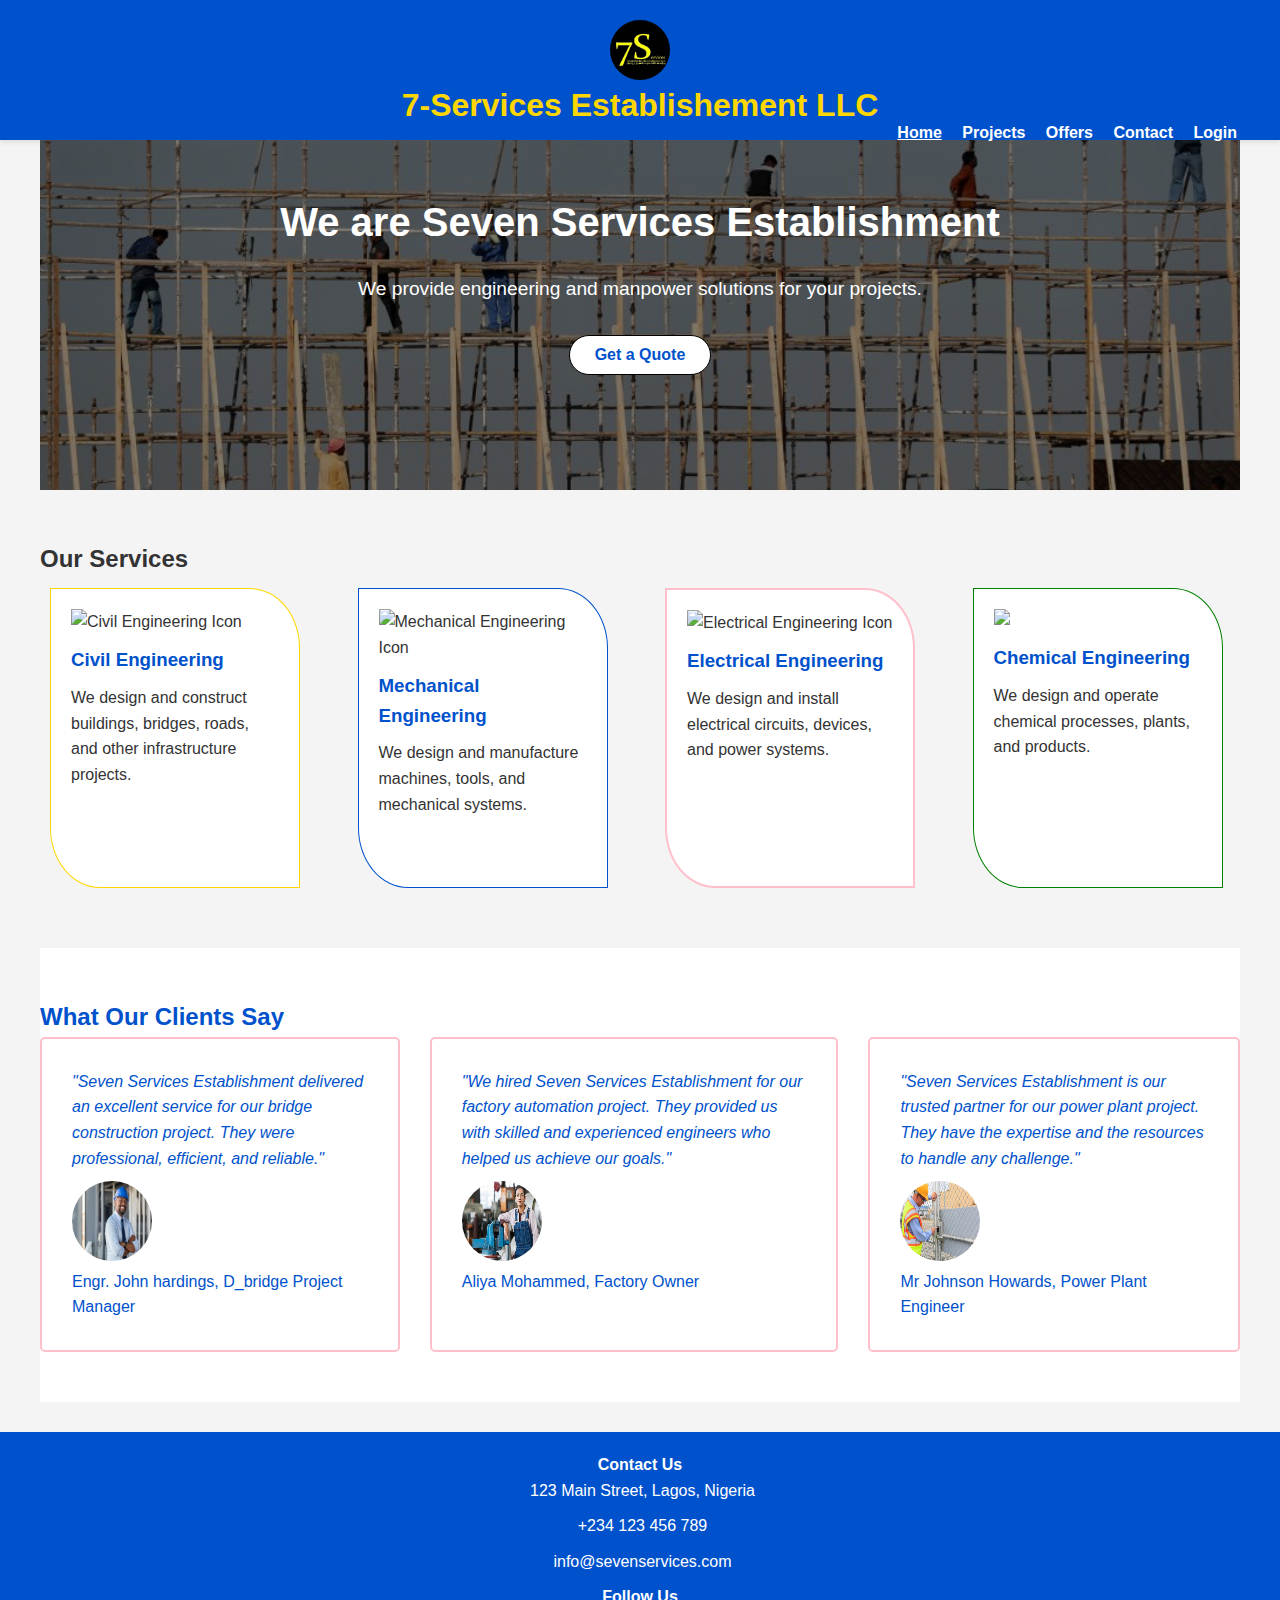
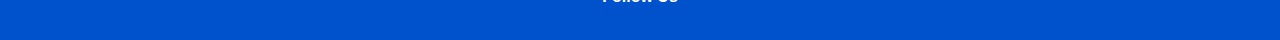
==== index.html @ 7efbdaae "all the files" ====
<!DOCTYPE html>
<html lang="en">
<head>
    <meta charset="UTF-8">
    <meta name="viewport" content="width=device-width, initial-scale=1.0">
    <!-- Link to the style.css file -->
    <link rel="stylesheet" href="style.css">
    <title>Seven Services Establishment - Engineering and Manpower Supplies</title>
</head>
<body>
    <!-- Header section with logo and navigation menu -->
    <header>
    <div class="container">
        <div class="logo">
            <!-- Replace the text logo with the required theme -->
            <img src="images/company-logo/logo.png" alt="7-SE" class="logo-image">
            <h1 class="gold-text">7-Services Establishement LLC</h1>
        </div>
        <nav>
            <!-- Navigation menu with links to other pages -->
            <ul>
                <li><a href="index.html" class="active">Home</a></li>
                <li><a href="projects.html">Projects</a></li>
                <li><a href="offers.html">Offers</a></li>
                <li><a href="contactForm.html">Contact</a></li>
                <li><a href="login.html">Login</a></li>
            </ul>
        </nav>
    </div>
</header>
    <!-- Main section with introduction, services, and testimonials -->
    <main>
        <div class="container">
            <!-- Introduction section with a catchy slogan and a call to action button -->
            <section class="intro">
                <h1>We are Seven Services Establishment</h1>
                <p>We provide engineering and manpower solutions for your projects.</p>
                <button class="quote-btn">Get a Quote</button>
            </section>
            <!-- Services section with icons and descriptions of the engineering fields we specialize in -->
            <section class="services">
                <h2>Our Services</h2>
                <div class="grid">
                    <!-- Each service has an icon, a title, and a short description -->
                    <div class="service">
						<div class="box box1">
                        <img src="https://img.freepik.com/free-vector/flat-design-construction-company-logo_23-2150051906.jpg?size=626&ext=jpg" alt="Civil Engineering Icon">
                        <h3>Civil Engineering</h3>
                        <p>We design and construct buildings, bridges, roads, and other infrastructure projects.</p>
                    </div>
				</div>
                    <div class="service">
						<div class="box box2">
                        <img src="https://img.freepik.com/free-vector/mechanical-repair-logo-design_23-2150074262.jpg?size=626&ext=jpg&ga=GA1.1.1077054890.1707579932&semt=ais" alt="Mechanical Engineering Icon">
                        <h3>Mechanical Engineering</h3>
                        <p>We design and manufacture machines, tools, and mechanical systems.</p>
                    </div>
					</div>
                    <div class="service">
						<div class="box box3">
                        <img src="https://img.freepik.com/free-vector/hand-drawn-energy-logo-template_23-2150009939.jpg?size=626&ext=jpg&ga=GA1.2.1077054890.1707579932&semt=ais.png" alt="Electrical Engineering Icon">
                        <h3>Electrical Engineering</h3>
                        <p>We design and install electrical circuits, devices, and power systems.</p>
                    </div>
					</div>
                    <div class="service">
						<div class="box box4">
                        <img src="https://img.freepik.com/premium-vector/gear-chemical-industrial-logo_23987-13.jpg?size=626&ext=jpg&ga=GA1.1.1077054890.1707579932&semt=ais">
                        <h3>Chemical Engineering</h3>
                        <p>We design and operate chemical processes, plants, and products.</p>
                    </div>
					</div>
                </div>
            </section>
            <!-- Testimonials section with quotes and images from our satisfied clients -->
            <section class="testimonials">
                <h2>What Our Clients Say</h2>
                <div class="slider">
                    <!-- Each testimonial has a quote, an image, and a name of the client -->
                    <div class="testimonial">
                        <blockquote>"Seven Services Establishment delivered an excellent service for our bridge construction project. They were professional, efficient, and reliable."</blockquote>
                        <img src="images/testimonials/client1.jpg" alt="Client 1 Image">
                        <p>Engr. John hardings, D_bridge Project Manager</p>
                    </div>
                    <div class="testimonial">
                        <blockquote>"We hired Seven Services Establishment for our factory automation project. They provided us with skilled and experienced engineers who helped us achieve our goals."</blockquote>
                        <img src="images/testimonials/client2.jpg" alt="Client 2 Image">
                        <p>Aliya Mohammed, Factory Owner</p>
                    </div>
                    <div class="testimonial">
                        <blockquote>"Seven Services Establishment is our trusted partner for our power plant project. They have the expertise and the resources to handle any challenge."</blockquote>
                        <img src="images/testimonials/client3.jpg" alt="Client 3 Image">
                        <p>Mr Johnson Howards, Power Plant Engineer</p>
                    </div>
                </div>
            </section>
        </div>
    </main>
    <!-- Footer section with contact information and social media links -->
    <footer>
        <div class="container">
            <div class="contact">
                <!-- Contact information with address, phone, and email -->
                <h4>Contact Us</h4>
                <p><i class="fas fa-map-marker-alt"></i> 123 Main Street, Lagos, Nigeria</p>
                <p><i class="fas fa-phone"></i> +234 123 456 789</p>
                <p><i class="fas fa-envelope"></i> info@sevenservices.com</p>
            </div>
            <div class="social">
                <!-- Social media links with icons -->
                <h4>Follow Us</h4>
                <ul>
                    <li><a href="#"><i class="fab fa-facebook-f"></i></a></li>
                    <li><a href="#"><i class="fab fa-twitter"></i></a></li>
                    <li><a href="#"><i class="fab fa-instagram"></i></a></li>
                    <li><a href="#"><i class="fab fa-linkedin-in"></i></a></li>
                </ul>
            </div>
        </div>
    </footer>
    <!-- Link to the scripts.js file -->
    <script src="scripts.js"></script>
</body>
</html>
---- style.css ----
/* Resetting default browser styles */
* {
  margin: 0;
  padding: 0;
  box-sizing: border-box;
}

/* Establishing a color scheme */
:root {
  --primary-color: #0052cc ;       /* Primary color for buttons and links */
  --secondary-color: #00c7d9;     /* Secondary color for accents and icons */
  --text-color: #333;             /* Main text color */
  --background-color: #f4f4f4;    /* Background color for the body */
}

body {
  font-family: 'Helvetica', sans-serif;
  line-height: 1.6;
  color: var(--text-color);
  background-color: var(--background-color);
}

/* Utility classes for padding and full-width containers */
.container {
  max-width: 1200px;
  margin: 0 auto;
  padding: 0, 15px;
}

.full-width {
  width: 100%;
  display: flex;
  justify-content: center;
  align-items: center;
}
/* Defining gold text color and centering the text for the header */
.gold-text {
  color: gold;
  text-align: center;
  font-size: 2em;
  /* additional styles, such as margin and padding, can be adjusted as needed */
}
/* Create a class for the boxes */
.box {
  width: 250px; /* Set the width of the content area */
  height: 300px; /* Set the height of the content area */
  padding: 20px; /* Add some space around the content area */
  margin: 10px; /* Add some space outside the border */
  box-sizing: border-box; /* Include the padding and border in the width and height calculation */
  border-radius: 0 20% 0 20%;
  display: inline-block; /* Make the boxes flow horizontally */
}

/* Add some background color to the boxes */
.box1 {
  background-color: white;
  border: 1px solid #FFD700;
}

.box2 {
  background-color: white;
  border: 1px solid #0052cc;
}

.box3 {
  background-color: white;
  border: 2px solid pink;
}
.box4 {
	background-color: white;
	border: 1px solid green;
}

/* Navigation and header styles */
header {
	background: var(--primary-color);
	color: white;
	padding: 20px 0;
	text-align: center; /* Center header content */
	box-shadow: 0 2px 5px rgba(0, 0, 0, 0.1);
}
/* Logo image styles */
.logo img.logo-image {
	height: 60px; /* Adjust as needed */
	width: 60px;  /* Make width and height equal for a perfect circle */
	border-radius: 50%; /* This creates the round shape */
	object-fit: cover; /* Ensures the image covers the area without being distorted */
	display: block; /* To display the image as a block-level element */
	margin: 0 auto;
	/* Centers the logo in the container */

}

/* The logo */
.logo {
	height: 100px;
}
nav {
	float: right;
}

nav ul {
	list-style-type: none;
	margin: 0;
	padding: 0;
}

nav ul li {
  margin-left: 10px;
  display: inline;
  padding: 3px;
  margin-bottom: 4px;

}

nav a {
  color: white;
  text-decoration: none;
  font-weight: bold;
}

nav a.active,
nav a:hover {
  text-decoration: underline;
}
/* Introduction styles with background image */
.intro {
  text-align: center;
  padding: 50px 0;
  /* Change the background image to use only the second image from your local folder */
  background-image: url('images/intro-img/image4.jpg');
  /* Adjust the position and size of the image as needed */
  background-position: center;
  background-size: cover;
  color: #ffffff;
  background-color: rgba(0, 0, 0, 0.5);
  background-blend-mode: darken;
  width: 100%;
  height: 350px;
  /* Remove the animation, background-repeat, and overflow properties */
}

/* Introduction styles with background image */
.quote-btn{
  border: 1px solid black;
  border-radius: 1.3rem;
  font-weight: 600;

}

.quote-btn:hover{
  background-color:#0052cc;
  color: white;
}

.intro h1 {
  font-size: 2.5em;
  margin-bottom: 20px;
}

.intro p {
  margin-bottom: 30px;
  font-size: 1.2em;
}

button {
  padding: 10px 25px;
  border: none;
  background: white;
  color: var(--primary-color);
  font-size: 1em;
  cursor: pointer;
  transition: background-color 0.3s ease;
}

button:hover {
  background: rgba(255, 255, 255, 0.9);
}

/* Services section */
.services {
  padding: 50px 0;
}

.services .grid {
  display: grid;
  grid-template-columns: repeat(auto-fit, minmax(250px, 1fr));
  gap: 30px;
}

.service img {
  width: 60px; /* Adjust service icon size */
  margin-bottom: 10px;
}

.service h3 {
  margin-bottom: 10px;
  color: var(--primary-color);
}

/* Testimonials slider */
.testimonials {
  padding: 50px 0;
  background-color: white;
  color: var(--primary-color);
}

.slider {
  display: flex;
  overflow-x: auto;
  gap: 30px;
}

.testimonial {
  min-width: 300px;
  border: 2px solid pink;
  padding: 30px;
  border-radius: 5px;
}

.testimonial blockquote {
  font-style: italic;
}

.testimonial img {
  height: 80px;
  width: 80px;/* Adjust client image size */
  border-radius: 50%;
  margin-top: 10px;
}

/* Footer styles */
footer {
  background-color: var(--primary-color);
  color: white;
  padding: 20px 0;
  margin-top: 30px;
}

.contact,
.social {
  text-align: center;
  margin-bottom: 10px;
}

.social ul {
  list-style-type: none;
  display: flex;
  justify-content: center;
}

.social li {
  margin: 0 10px;
}

.social a {
  color: white;
}

.social i {
  font-size: 1.5em;
}

.contact p {
  display: flex;
  align-items: center;
  justify-content: center;
  gap: 5px;
  margin-bottom: 10px;
}

.contact i {
  font-size: 1.2em;
}

/* Responsive styles */
@media (max-width: 768px) {
  header,
  .container,
  footer {
    padding: 20px 20px;

}
   /* Define gold text color */
/* Add this to your style.css file */

/* Define gold text color */
.gold-text {
  color: gold;
  margin: 0;
  padding: 10px 0;
  font-size: 2em;
  text-align: center;
}

/* Add the gold-text class to the header theme */
header .container .logo h1 {
  display: none; /* Hide the original logo text */
}
/* Additions to style.css after the existing CSS definitions */

/* Using Roboto for improved readability */
body {
    font-family: 'Roboto', sans-serif;
}

/* Form field animations */
input[type="text"],
input[type="password"] {
    transition: border 0.3s ease-in-out;
}

input[type="text"]:focus,
input[type="password"]:focus {
    border: 1px solid var(--secondary-color);
}

/* Hidden class for the caps-lock message */
.hidden {
    display: none;
}

/* Responsive input fields */
@media (max-width: 768px) {
    input[type="text"],
    input[type="password"] {
        width: 100%;
        margin-bottom: 10px;
    }
}
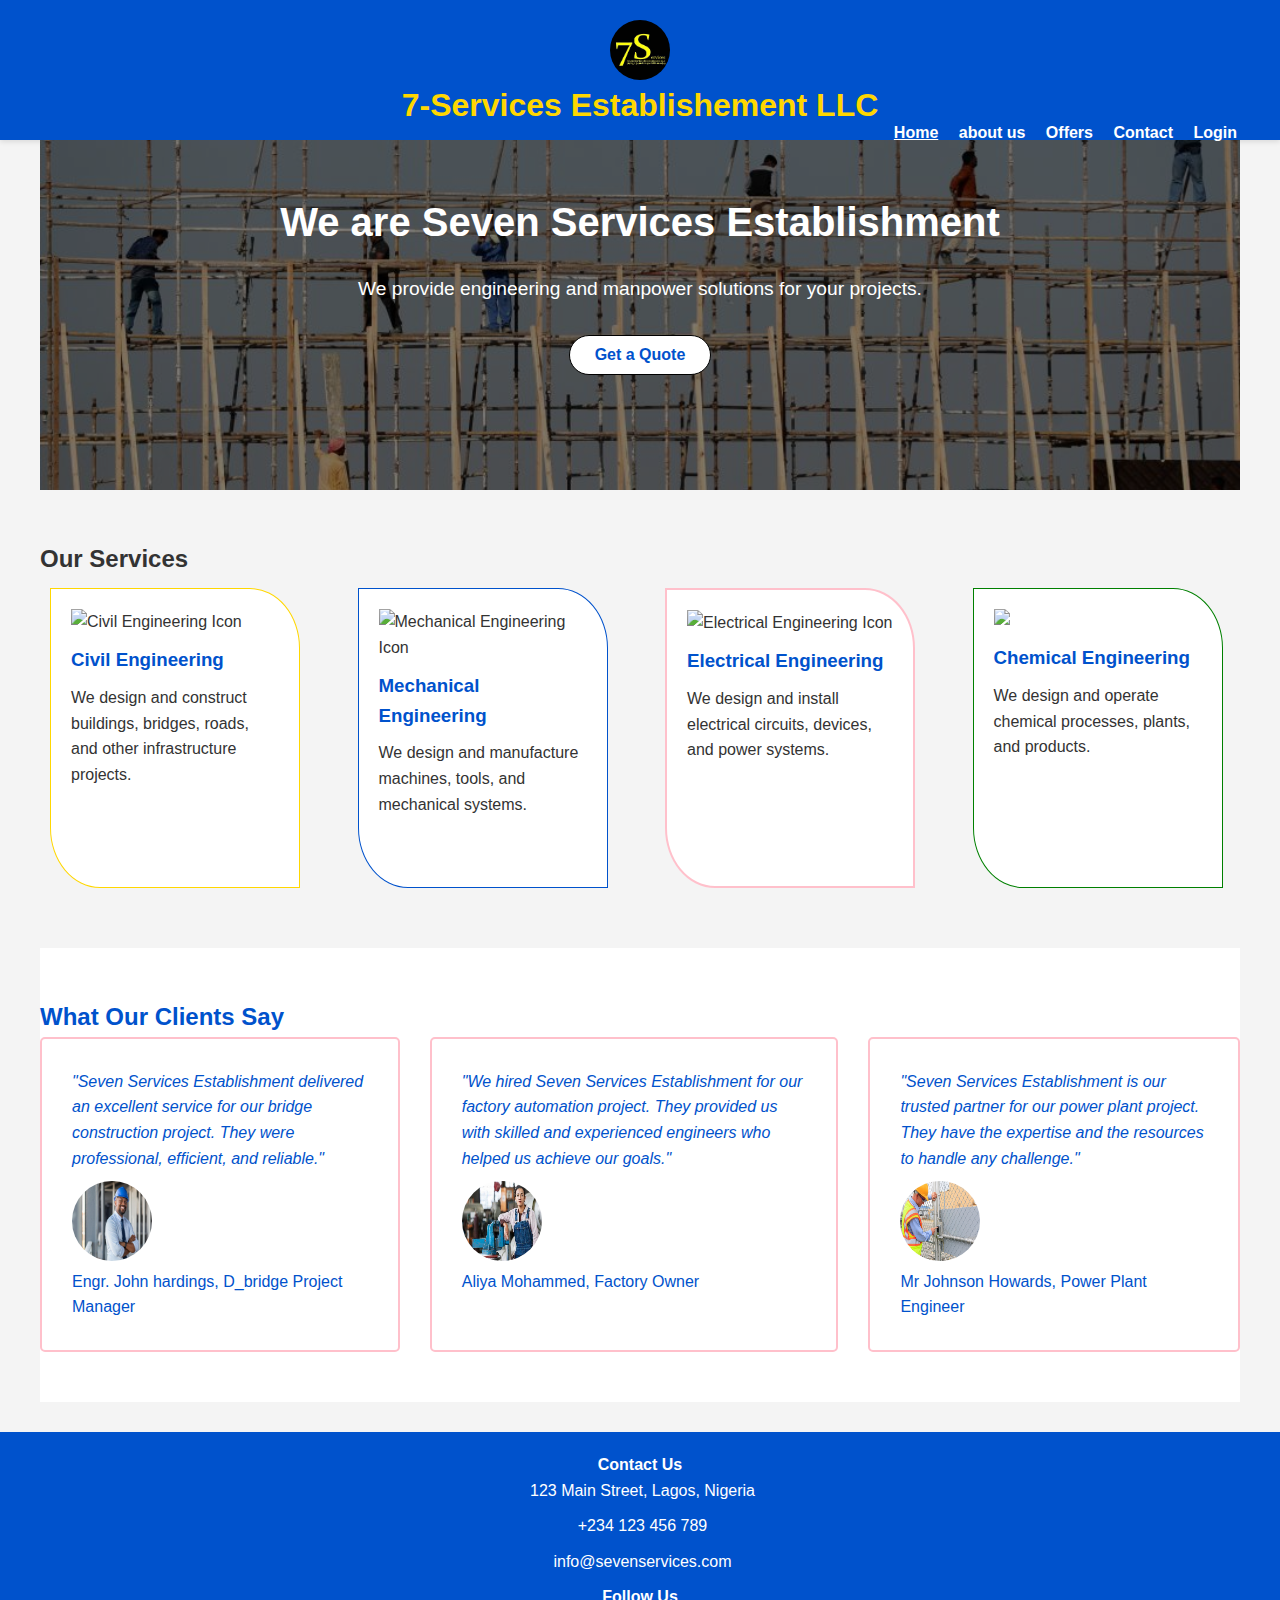
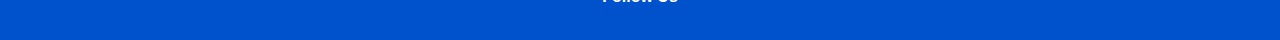
==== commit f496d92f: "ADDED ABOUT US PAGE" ====
--- a/index.html
+++ b/index.html
@@ -20,7 +20,7 @@
             <!-- Navigation menu with links to other pages -->
             <ul>
                 <li><a href="index.html" class="active">Home</a></li>
-                <li><a href="projects.html">Projects</a></li>
+                <li><a href="about.html">about us</a></li>
                 <li><a href="offers.html">Offers</a></li>
                 <li><a href="contactForm.html">Contact</a></li>
                 <li><a href="login.html">Login</a></li>
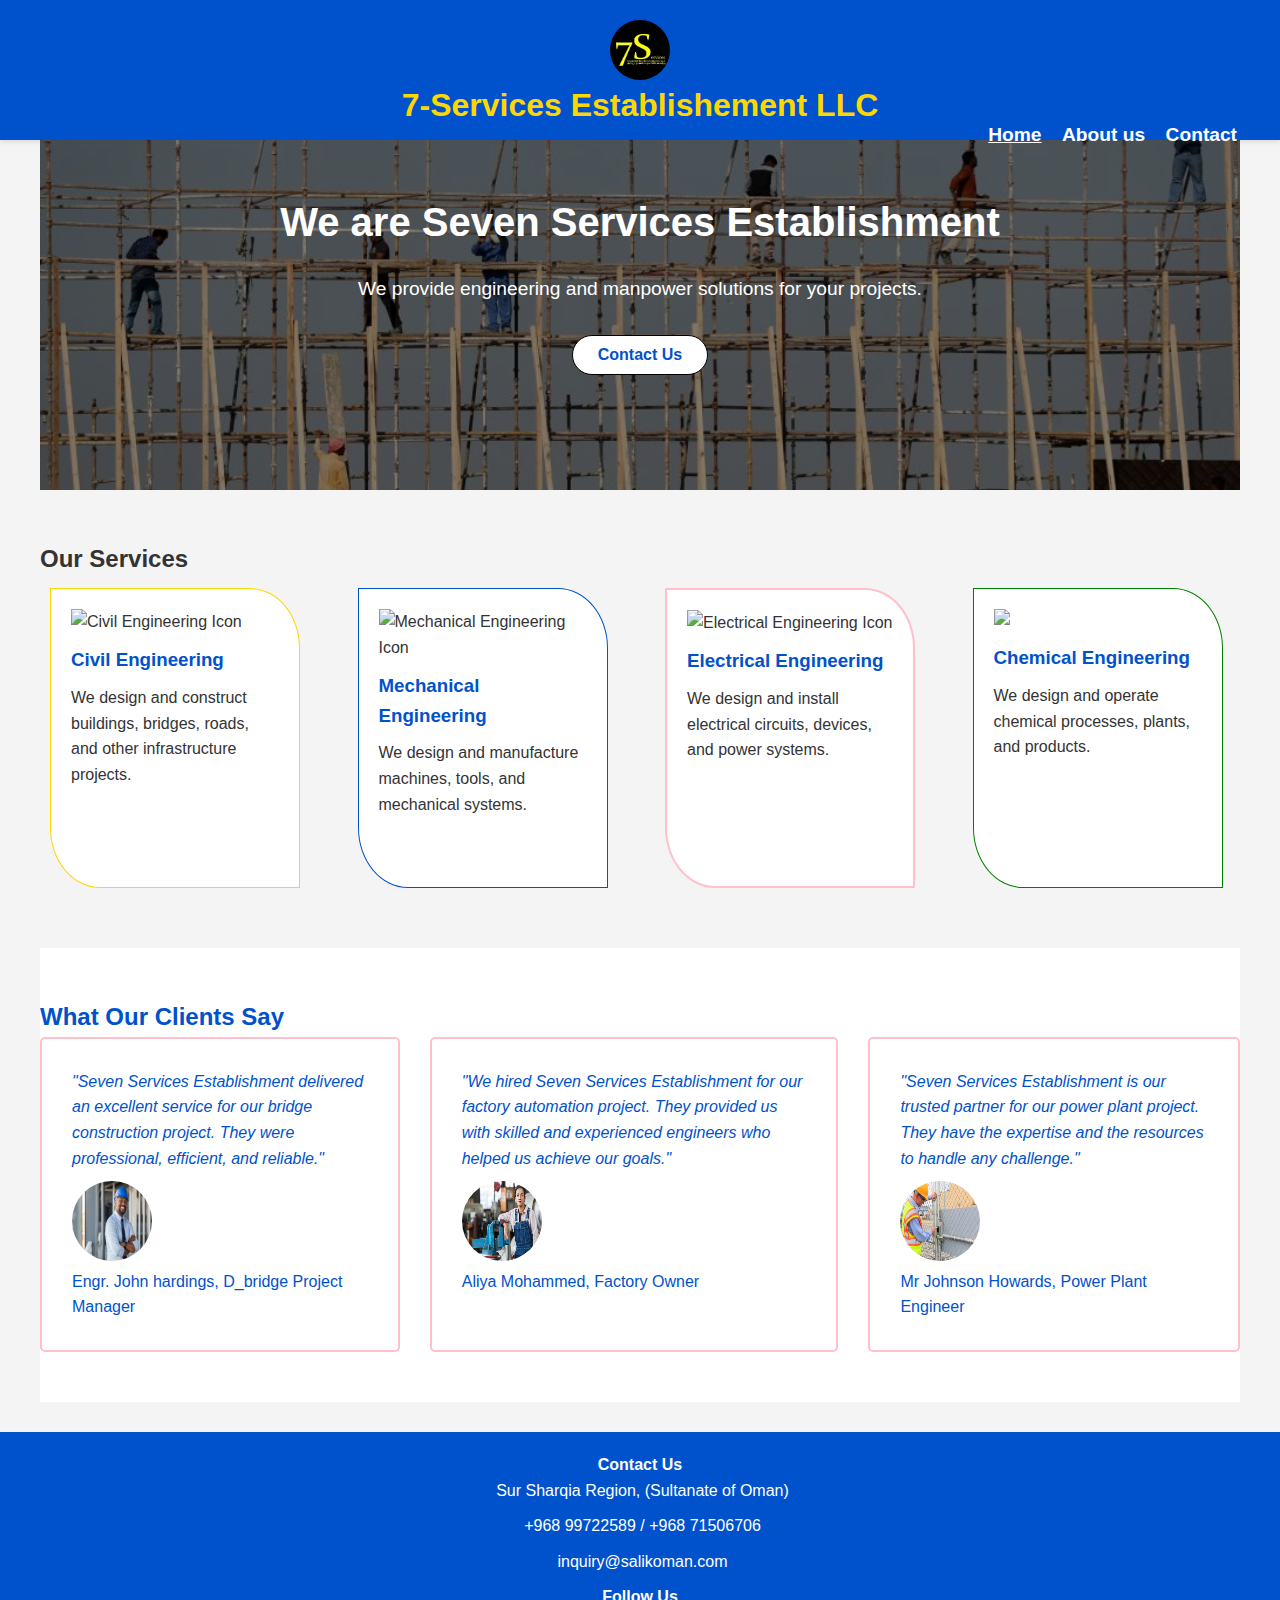
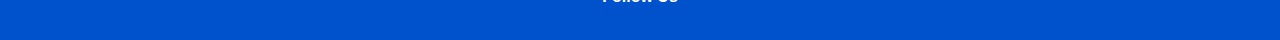
==== commit 4af411f5: "Did all the changes" ====
--- a/index.html
+++ b/index.html
@@ -4,7 +4,7 @@
     <meta charset="UTF-8">
     <meta name="viewport" content="width=device-width, initial-scale=1.0">
     <!-- Link to the style.css file -->
-    <link rel="stylesheet" href="style.css">
+    <link rel="stylesheet" href="index.css">
     <title>Seven Services Establishment - Engineering and Manpower Supplies</title>
 </head>
 <body>
@@ -20,14 +20,12 @@
             <!-- Navigation menu with links to other pages -->
             <ul>
                 <li><a href="index.html" class="active">Home</a></li>
-                <li><a href="about.html">about us</a></li>
-                <li><a href="offers.html">Offers</a></li>
-                <li><a href="contactForm.html">Contact</a></li>
-                <li><a href="login.html">Login</a></li>
+                <li><a href="about.html">About us</a></li>
+                <li><a href="contact.html">Contact</a></li>
             </ul>
         </nav>
     </div>
-</header>
+    </header>
     <!-- Main section with introduction, services, and testimonials -->
     <main>
         <div class="container">
@@ -35,7 +33,7 @@
             <section class="intro">
                 <h1>We are Seven Services Establishment</h1>
                 <p>We provide engineering and manpower solutions for your projects.</p>
-                <button class="quote-btn">Get a Quote</button>
+                <a href="contact.html"><button class="quote-btn">Contact Us</button></a>
             </section>
             <!-- Services section with icons and descriptions of the engineering fields we specialize in -->
             <section class="services">
@@ -102,9 +100,9 @@
             <div class="contact">
                 <!-- Contact information with address, phone, and email -->
                 <h4>Contact Us</h4>
-                <p><i class="fas fa-map-marker-alt"></i> 123 Main Street, Lagos, Nigeria</p>
-                <p><i class="fas fa-phone"></i> +234 123 456 789</p>
-                <p><i class="fas fa-envelope"></i> info@sevenservices.com</p>
+                <p><i class="fas fa-map-marker-alt"></i> Sur Sharqia Region, (Sultanate of Oman)</p>
+                <p><i class="fas fa-phone"></i>+968 99722589 / +968 71506706</p>
+                <p><i class="fas fa-envelope"></i>inquiry@salikoman.com</p>
             </div>
             <div class="social">
                 <!-- Social media links with icons -->
--- a/index.css
+++ b/index.css
@@ -0,0 +1,332 @@
+/* Resetting default browser styles */
+* {
+  margin: 0;
+  padding: 0;
+  box-sizing: border-box;
+}
+
+/* Establishing a color scheme */
+:root {
+  --primary-color: #0052cc ;       /* Primary color for buttons and links */
+  --secondary-color: #00c7d9;     /* Secondary color for accents and icons */
+  --text-color: #333;             /* Main text color */
+  --background-color: #f4f4f4;    /* Background color for the body */
+}
+
+body {
+  font-family: 'Helvetica', sans-serif;
+  line-height: 1.6;
+  color: var(--text-color);
+  background-color: var(--background-color);
+}
+
+/* Utility classes for padding and full-width containers */
+.container {
+  max-width: 1200px;
+  margin: 0 auto;
+  padding: 0, 15px;
+}
+
+.full-width {
+  width: 100%;
+  display: flex;
+  justify-content: center;
+  align-items: center;
+}
+/* Defining gold text color and centering the text for the header */
+.gold-text {
+  color: gold;
+  text-align: center;
+  font-size: 2em;
+  /* additional styles, such as margin and padding, can be adjusted as needed */
+}
+/* Create a class for the boxes */
+.box {
+  width: 250px; /* Set the width of the content area */
+  height: 300px; /* Set the height of the content area */
+  padding: 20px; /* Add some space around the content area */
+  margin: 10px; /* Add some space outside the border */
+  box-sizing: border-box; /* Include the padding and border in the width and height calculation */
+  border-radius: 0 20% 0 20%;
+  display: inline-block; /* Make the boxes flow horizontally */
+}
+
+/* Add some background color to the boxes */
+.box1 {
+  background-color: white;
+  border: 1px solid #FFD700;
+}
+
+.box2 {
+  background-color: white;
+  border: 1px solid #0052cc;
+}
+
+.box3 {
+  background-color: white;
+  border: 2px solid pink;
+}
+.box4 {
+	background-color: white;
+	border: 1px solid green;
+}
+
+/* Navigation and header styles */
+header {
+	background: var(--primary-color);
+	color: white;
+	padding: 20px 0;
+	text-align: center; /* Center header content */
+	box-shadow: 0 2px 5px rgba(0, 0, 0, 0.1);
+}
+/* Logo image styles */
+.logo img.logo-image {
+	height: 60px; /* Adjust as needed */
+	width: 60px;  /* Make width and height equal for a perfect circle */
+	border-radius: 50%; /* This creates the round shape */
+	object-fit: cover; /* Ensures the image covers the area without being distorted */
+	display: block; /* To display the image as a block-level element */
+	margin: 0 auto;
+	/* Centers the logo in the container */
+
+}
+
+/* The logo */
+.logo {
+	height: 100px;
+}
+nav {
+	float: right;
+}
+
+nav ul {
+	list-style-type: none;
+	margin: 0;
+	padding: 0;
+}
+
+nav ul li {
+  margin-left: 10px;
+  display: inline;
+  padding: 3px;
+  margin-bottom: 4px;
+  font-size: larger;
+
+}
+
+nav a {
+  color: white;
+  text-decoration: none;
+  font-weight: bold;
+}
+
+nav a.active,
+nav a:hover {
+  text-decoration: underline;
+}
+/* Introduction styles with background image */
+.intro {
+  text-align: center;
+  padding: 50px 0;
+  /* Change the background image to use only the second image from your local folder */
+  background-image: url('images/intro-img/image4.jpg');
+  /* Adjust the position and size of the image as needed */
+  background-position: center;
+  background-size: cover;
+  color: #ffffff;
+  background-color: rgba(0, 0, 0, 0.5);
+  background-blend-mode: darken;
+  width: 100%;
+  height: 350px;
+  /* Remove the animation, background-repeat, and overflow properties */
+}
+
+/* Introduction styles with background image */
+.quote-btn{
+  border: 1px solid black;
+  border-radius: 1.3rem;
+  font-weight: 600;
+  
+
+}
+
+.quote-btn:hover{
+  background-color:#0052cc;
+  color: white;
+}
+
+.intro h1 {
+  font-size: 2.5em;
+  margin-bottom: 20px;
+}
+
+.intro p {
+  margin-bottom: 30px;
+  font-size: 1.2em;
+}
+
+button {
+  padding: 10px 25px;
+  border: none;
+  background: white;
+  color: var(--primary-color);
+  font-size: 1em;
+  cursor: pointer;
+  transition: background-color 0.3s ease;
+}
+
+button:hover {
+  background: rgba(255, 255, 255, 0.9);
+}
+
+/* Services section */
+.services {
+  padding: 50px 0;
+}
+
+.services .grid {
+  display: grid;
+  grid-template-columns: repeat(auto-fit, minmax(250px, 1fr));
+  gap: 30px;
+}
+
+.service img {
+  width: 60px; /* Adjust service icon size */
+  margin-bottom: 10px;
+}
+
+.service h3 {
+  margin-bottom: 10px;
+  color: var(--primary-color);
+}
+
+/* Testimonials slider */
+.testimonials {
+  padding: 50px 0;
+  background-color: white;
+  color: var(--primary-color);
+}
+
+.slider {
+  display: flex;
+  overflow-x: auto;
+  gap: 30px;
+}
+
+.testimonial {
+  min-width: 300px;
+  border: 2px solid pink;
+  padding: 30px;
+  border-radius: 5px;
+}
+
+.testimonial blockquote {
+  font-style: italic;
+}
+
+.testimonial img {
+  height: 80px;
+  width: 80px;/* Adjust client image size */
+  border-radius: 50%;
+  margin-top: 10px;
+}
+
+/* Footer styles */
+footer {
+  background-color: var(--primary-color);
+  color: white;
+  padding: 20px 0;
+  margin-top: 30px;
+}
+
+.contact,
+.social {
+  text-align: center;
+  margin-bottom: 10px;
+}
+
+.social ul {
+  list-style-type: none;
+  display: flex;
+  justify-content: center;
+}
+
+.social li {
+  margin: 0 10px;
+}
+
+.social a {
+  color: white;
+}
+
+.social i {
+  font-size: 1.5em;
+}
+
+.contact p {
+  display: flex;
+  align-items: center;
+  justify-content: center;
+  gap: 5px;
+  margin-bottom: 10px;
+}
+
+.contact i {
+  font-size: 1.2em;
+}
+
+/* Responsive styles */
+@media (max-width: 768px) {
+  header,
+  .container,
+  footer {
+    padding: 20px 20px;
+
+}
+   /* Define gold text color */
+/* Add this to your style.css file */
+
+/* Define gold text color */
+.gold-text {
+  color: gold;
+  margin: 0;
+  padding: 10px 0;
+  font-size: 2em;
+  text-align: center;
+}
+
+/* Add the gold-text class to the header theme */
+header .container .logo h1 {
+  display: none; /* Hide the original logo text */
+}
+/* Additions to style.css after the existing CSS definitions */
+
+/* Using Roboto for improved readability */
+body {
+    font-family: 'Roboto', sans-serif;
+}
+
+/* Form field animations */
+input[type="text"],
+input[type="password"] {
+    transition: border 0.3s ease-in-out;
+}
+
+input[type="text"]:focus,
+input[type="password"]:focus {
+    border: 1px solid var(--secondary-color);
+}
+
+/* Hidden class for the caps-lock message */
+.hidden {
+    display: none;
+}
+
+/* Responsive input fields */
+@media (max-width: 768px) {
+    input[type="text"],
+    input[type="password"] {
+        width: 100%;
+        margin-bottom: 10px;
+    }
+}
